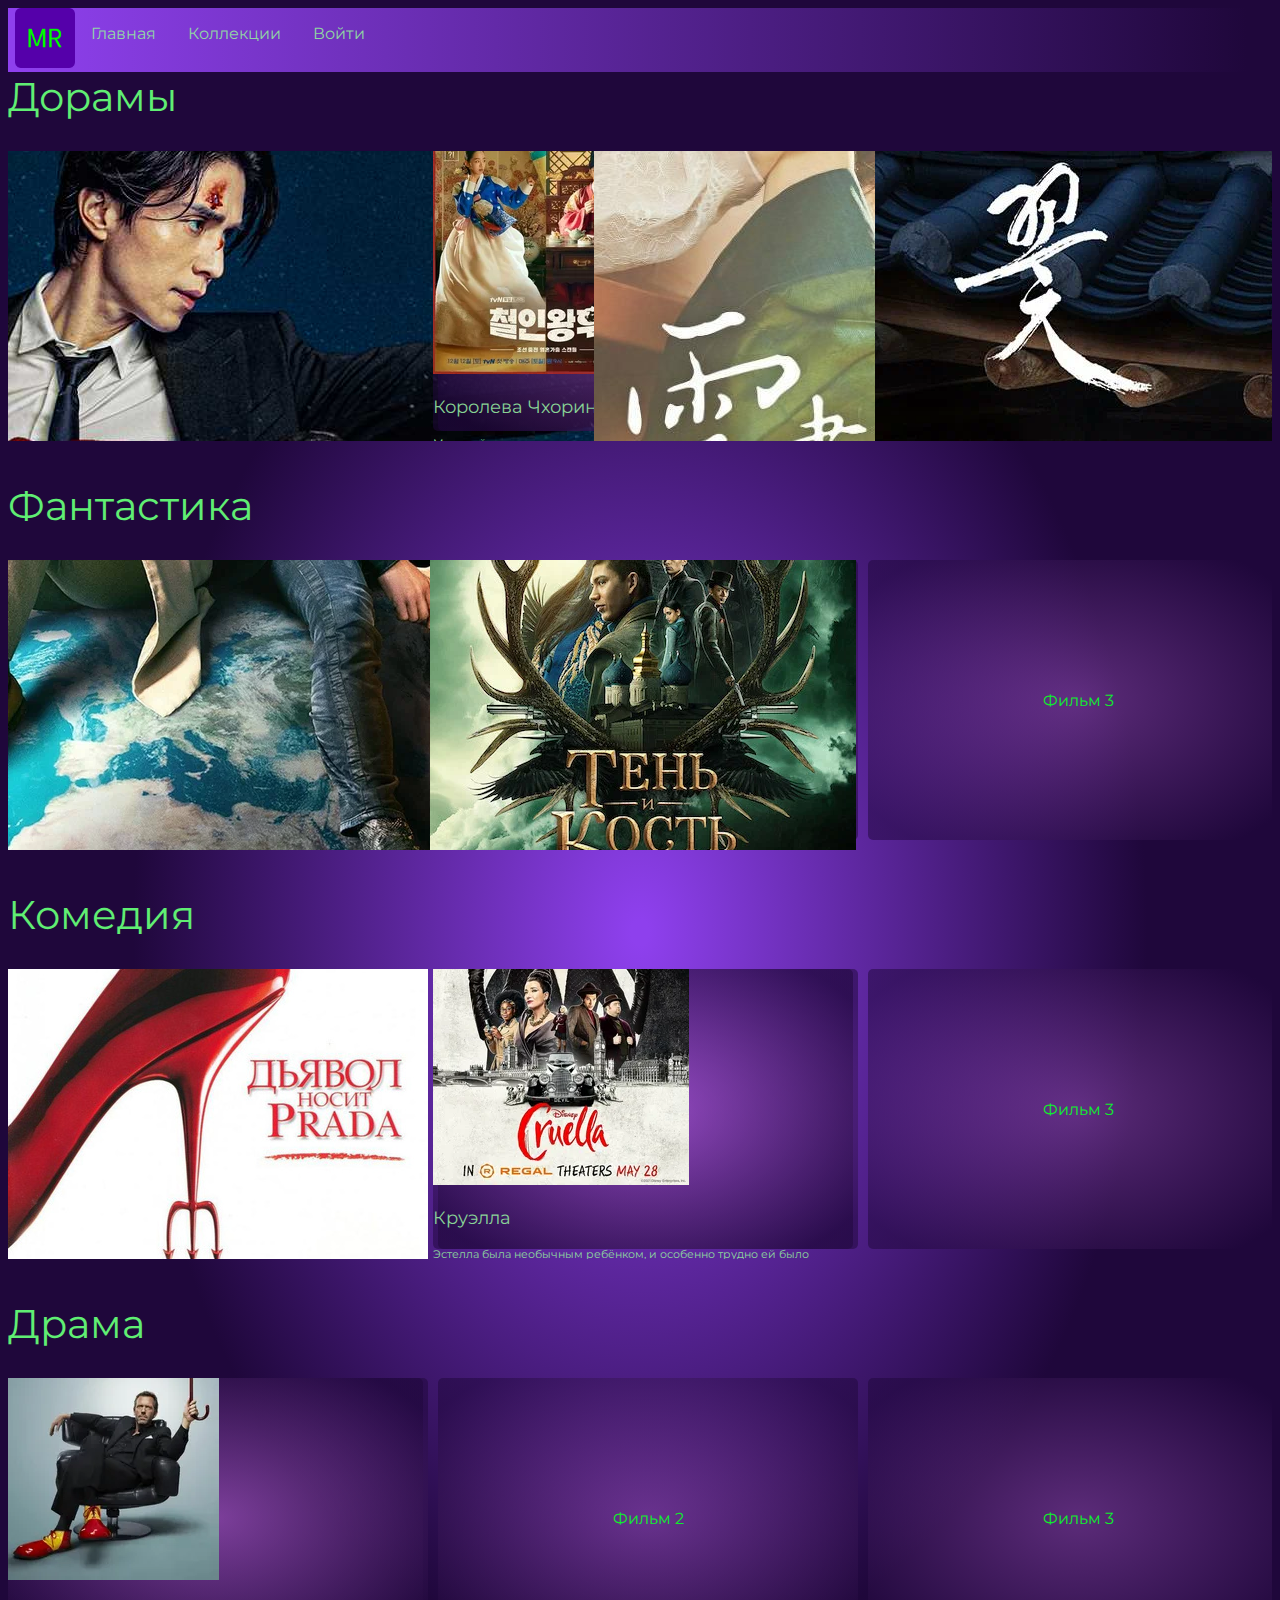
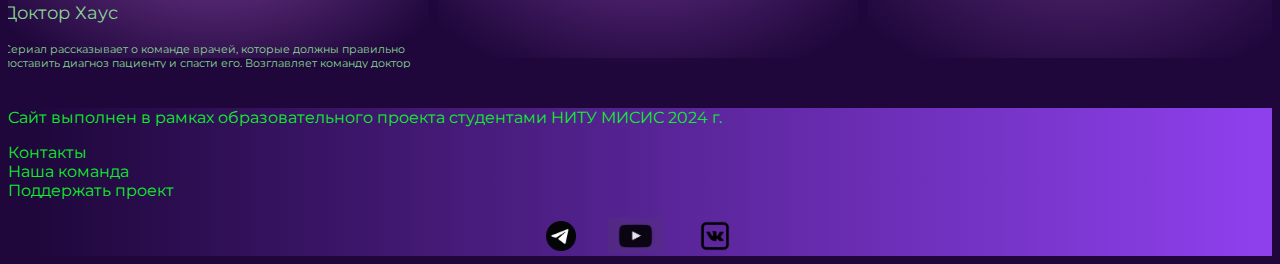
==== Movie_recommendations_front/collections.html @ fc2ce268 "Add files via upload" ====
<!DOCTYPE html>
<html lang="en">
  <head>
    <meta charset="UTF-8" />
    <meta name="viewport" content="width=device-width, initial-scale=1.0" />
    <link
      href="https://cdn.jsdelivr.net/npm/bootstrap@5.3.0/dist/css/bootstrap.min.css"
      rel="stylesheet"
      integrity="sha384-9ndCyUaIbzAi2FUVXJi0CjmCapSmO7SnpJef0486qhLnuZ2cdeRhO02iuK6FUUVM"
      crossorigin="anonymous"
    />
    <link rel="stylesheet" href="source/styles/my_css.css" />
    <link rel="stylesheet" href="source/styles/bg_video.css" />
    <link rel="apple-touch-icon" sizes="180x180" href="/apple-touch-icon.png" />
    <link rel="icon" type="image/png" sizes="32x32" href="/favicon-32x32.png" />
    <link rel="icon" type="image/png" sizes="16x16" href="/favicon-16x16.png" />
    <link rel="manifest" href="/site.webmanifest" />
    <link rel="stylesheet" href="source/styles/my_css.css" />
    <link
      rel="apple-touch-icon"
      sizes="180x180"
      href="source/fales/favicon_io_muvie/apple-touch-icon.png"
    />
    <link
      rel="icon"
      type="image/png"
      sizes="32x32"
      href="source/fales/favicon_io_muvie/favicon-32x32.png"
    />
    <link
      rel="icon"
      type="image/png"
      sizes="16x16"
      href="source/fales/favicon_io_muvie/favicon-16x16.png"
    />
    <link
      rel="manifest"
      href="source/fales/favicon_io_muvie/site.webmanifest"
    />
    <title>Movie Recommendations</title>
  </head>

  <body>
    <header>
      <div class="navbar">
        <a href="#"
          ><img
            src="source/fales/favicon_io_muvie/android-chrome-192x192.png"
            alt=""
        /></a>
        <div class="drop">
          <button class="nav-btn">&#9776;</button>
          <div class="nav-list">
            <a href="index.html">Главная</a>
            <a href="collections.html">Коллекции</a>
            <a href="#">Войти</a>
          </div>
        </div>
      </div>
    </header>

    <section>
      <div>
        <div class="container-fluid mt-4">
          <div class="col-lg-1"></div>
          <div class="col-lg-12">
            <div class="genre">
              <div class="genre-title">Дорамы</div>
              <div class="card-container" id="domam">
                <div class="card">
                  <div class="card mb-3">
                    <div class="row g-0">
                      <div class="col-md-4">
                        <img
                          src="source/images/Плохой и сумасшедший.jpeg"
                          class="img-fluid rounded-start"
                          alt="..."
                        />
                      </div>
                      <div class="col-md-8">
                        <div class="card-body">
                          <p class="card-title">Плохой и сумасшедший</p>
                          <p class="card-text">
                            Беспринципный полицейский Су-ёль достаточно быстро
                            движется по карьерной лестнице, пока не встречает
                            безумца по имени К, обладающего обострённым чувством
                            справедливости — по любому поводу парень пускает в
                            ход кулаки.
                          </p>
                          <a href="#">
                            <p class="card-text">Подробнее</p>
                          </a>
                        </div>
                      </div>
                    </div>
                  </div>
                </div>
                <div class="card">
                  <div class="card mb-3">
                    <div class="row g-0">
                      <div class="col-md-4">
                        <img
                          src="source/images/Королева Чорин.webp"
                          class="img-fluid rounded-start"
                          alt="..."
                        />
                      </div>
                      <div class="col-md-8">
                        <div class="card-body">
                          <p class="card-title">Королева Чхорин</p>
                          <p class="card-text">
                            Молодой повар-ловелас неожиданно переносится из
                            современной Кореи в Чосон XIX века. Мало того —
                            теперь его душа заточена в теле королевы Чхорин,
                            которую окружают придворные интриганы и тайные
                            недоброжелатели.
                          </p>
                          <a href="#">
                            <p class="card-text">Подробнее</p>
                          </a>
                        </div>
                      </div>
                    </div>
                  </div>
                </div>

                <div class="card">
                  <div class="card mb-3">
                    <div class="row g-0">
                      <div class="col-md-4">
                        <img
                          src="source/images/Лунный свет нарисованный облаками.jpg"
                          class="img-fluid rounded-start"
                          alt="..."
                        />
                      </div>
                      <div class="col-md-8">
                        <div class="card-body">
                          <p class="card-title">
                            Лунный свет нарисованный облаками
                          </p>
                          <p class="card-text">
                            Эпоха Чосон. Хон Ра-он под видом мужчины даёт советы
                            другим мужчинам, как вести себя на свиданиях.
                            Однажды судьба сводит её с наследным принцем
                            Хёмёном.
                          </p>
                          <a href="#">
                            <p class="card-text">Подробнее</p>
                          </a>
                        </div>
                      </div>
                    </div>
                  </div>
                </div>

                <div class="card">
                  <div class="card mb-3">
                    <div class="row g-0">
                      <div class="col-md-4">
                        <img
                          src="source/images/Цветок что распускается по ночам.webp"
                          class="img-fluid rounded-start"
                          alt="..."
                        />
                      </div>
                      <div class="col-md-8">
                        <div class="card-body">
                          <p class="card-title">
                            Цветок, что распускается по ночам
                          </p>
                          <p class="card-text">
                            Чо Ё-хва вдовствует уже 15 лет. Днём женщина даже не
                            выходит на улицу, а по ночам перемахивает через
                            забор и помогает нуждающимся.
                          </p>
                          <a href="#">
                            <p class="card-text">Подробнее</p>
                          </a>
                        </div>
                      </div>
                    </div>
                  </div>
                </div>

                <div class="card">
                  <div class="card mb-3">
                    <div class="row g-0">
                      <div class="col-md-4">
                        <img
                          src="source/images/Запрет на браки в Чосоне.jpg"
                          class="img-fluid rounded-start"
                          alt="..."
                        />
                      </div>
                      <div class="col-md-8">
                        <div class="card-body">
                          <p class="card-title">Запрет на браки в Чосоне</p>
                          <p class="card-text">
                            Семь лет назад потеряв королеву, чосонский правитель
                            Ли Хон запрещает заключение браков по всей стране.
                            Однажды судьба сводит его с брачной мошенницей,
                            которая утверждает, что может впустить в себя дух
                            его покойной супруги.
                          </p>
                          <a href="#">
                            <p class="card-text">Подробнее</p>
                          </a>
                        </div>
                      </div>
                    </div>
                  </div>
                </div>

                <div class="card">
                  <div class="card mb-3">
                    <div class="row g-0">
                      <div class="col-md-4">
                        <img
                          src="source/images/Далёкие странники.jpg"
                          class="img-fluid rounded-start"
                          alt="..."
                        />
                      </div>
                      <div class="col-md-8">
                        <div class="card-body">
                          <p class="card-title">Далёкие странники</p>
                          <p class="card-text">
                            Чжоу Цзышу оказывается втянут в заговор после того,
                            как оставил пост лидера организации, защищающей
                            королевскую семью. Однажды он встречает
                            таинственного странника Вэнь Кэсина. Они становятся
                            друзьями и вместе отправляются на поиски
                            легендарного сокровища. 
                          </p>
                          <a href="#">
                            <p class="card-text">Подробнее</p>
                          </a>
                        </div>
                      </div>
                    </div>
                  </div>
                </div>

                <div class="card">
                  <div class="card mb-3">
                    <div class="row g-0">
                      <div class="col-md-4">
                        <img
                          src="source/images/Неукротимый Повелитель Чэньцин.webp"
                          class="img-fluid rounded-start"
                          alt="..."
                        />
                      </div>
                      <div class="col-md-8">
                        <div class="card-body">
                          <p class="card-title">
                            Неукротимый: Повелитель Чэньцин
                          </p>
                          <p class="card-text">
                            Легендарный заклинатель, основавший Тёмный путь,
                            воскресает в чужом теле спустя шестнадцать лет.
                            Распутывая тайны своего прошлого и настоящего, он
                            встречает старых друзей и врагов. Экранизация
                            новеллы Мосян Тунсю «Магистр дьявольского культа».
                          </p>
                          <a href="#">
                            <p class="card-text">Подробнее</p>
                          </a>
                        </div>
                      </div>
                    </div>
                  </div>
                </div>

                <div class="card">
                  <div class="card mb-3">
                    <div class="row g-0">
                      <div class="col-md-4">
                        <img
                          src="source/images/Тот, кто сидит внутри.webp"
                          class="img-fluid rounded-start"
                          alt="..."
                        />
                      </div>
                      <div class="col-md-8">
                        <div class="card-body">
                          <p class="card-title">Тот, кто сидит внутри</p>
                          <p class="card-text">
                            гангстер Чан Пхан-су всего в жизни добился сам и
                            теперь занимает высокий пост в корпорации тестя.
                            Однажды его путь в прямом смысле пересекается с
                            траекторией падающего с крыши подростка Ким
                            Дон-хена, в результате чего оба теряют сознание.
                            Когда Пхан-су приходит в себя, он оказывается в теле
                            старшеклассника.
                          </p>
                          <a href="#">
                            <p class="card-text">Подробнее</p>
                          </a>
                        </div>
                      </div>
                    </div>
                  </div>
                </div>
              </div>
            </div>

            <div class="genre">
              <div class="genre-title">Фантастика</div>
              <div class="card-container" id="action">
                <div class="card">
                  <div class="card mb-3">
                    <div class="row g-0">
                      <div class="col-md-4">
                        <img
                          src="source/images/Благие Знамения.avif"
                          class="img-fluid rounded-start"
                          alt="..."
                        />
                      </div>
                      <div class="col-md-8">
                        <div class="card-body">
                          <p class="card-title">Благие знамения</p>
                          <p class="card-text">
                            Ангел Азирафель и демон Кроули несколько тысяч лет
                            живут среди людей и за это время успели подружиться,
                            хотя это и противоречит строгим правилам небесной и
                            адской канцелярий. Узнав о предстоящем конце света,
                            они решают объединить усилия, чтобы предотвратить
                            апокалипсис, поскольку уже успели привыкнуть к жизни
                            на Земле. 
                          </p>
                          <a href="#">
                            <p class="card-text">Подробнее</p>
                          </a>
                        </div>
                      </div>
                    </div>
                  </div>
                </div>
                <div class="card">
                  <div class="card mb-3">
                    <div class="row g-0">
                      <div class="col-md-4">
                        <img
                          src="source/images/Тень и кость.jpg"
                          class="img-fluid rounded-start"
                          alt="..."
                        />
                      </div>
                      <div class="col-md-8">
                        <div class="card-body">
                          <p class="card-title">Тень и кость</p>
                          <p class="card-text">
                            В мире, разделенном на две части барьером вечной
                            темноты, где сверхъестественные существа питаются
                            человеческой плотью, девушка-солдат обнаруживает в
                            себе невероятную силу, которая может объединить
                            страну. Но против нее строят заговоры опасные силы.
                            Бандиты, воры, убийцы и святые находятся в состоянии
                            войны, и для выживания потребуется больше, чем
                            магия.
                          </p>
                          <a href="#">
                            <p class="card-text">Подробнее</p>
                          </a>
                        </div>
                      </div>
                    </div>
                  </div>
                </div>
                <div class="card">Фильм 3</div>
                <div class="card">Фильм 4</div>
                <div class="card">Фильм 5</div>
                <div class="card">Фильм 6</div>
                <div class="card">Фильм 7</div>
                <div class="card">Фильм 8</div>
                <div class="card">Фильм 9</div>
              </div>
            </div>

            <div class="genre">
              <div class="genre-title">Комедия</div>
              <div class="card-container" id="comediya">
                <div class="card">
                  <div class="card mb-3">
                    <div class="row g-0">
                      <div class="col-md-4">
                        <img
                          src="source/images/Дьявол носит прадо.jpg"
                          class="img-fluid rounded-start"
                          alt="..."
                        />
                      </div>
                      <div class="col-md-8">
                        <div class="card-body">
                          <p class="card-title">Дьявол носит Prada</p>
                          <p class="card-text">
                            Мечтающая стать журналисткой провинциальная девушка
                            Энди по окончании университета получает должность
                            помощницы всесильной Миранды Пристли, деспотичного
                            редактора одного из крупнейших нью-йоркских журналов
                            мод. Энди всегда мечтала о такой работе, не зная, с
                            каким нервным напряжением это будет связано… 
                          </p>
                          <a href="#">
                            <p class="card-text">Подробнее</p>
                          </a>
                        </div>
                      </div>
                    </div>
                  </div>
                </div>
                <div class="card">
                  <div class="card mb-3">
                    <div class="row g-0">
                      <div class="col-md-4">
                        <img
                          src="source/images/Круэлла.webp"
                          class="img-fluid rounded-start"
                          alt="..."
                        />
                      </div>
                      <div class="col-md-8">
                        <div class="card-body">
                          <p class="card-title">Круэлла</p>
                          <p class="card-text">
                            Эстелла была необычным ребёнком, и особенно трудно
                            ей было мириться со всякого рода несправедливостью.
                            Вылетев из очередной школы, она с мамой отправляется
                            в Лондон. В результате ужасного несчастного случая
                            мама погибает. Хитростью устроившись в фешенебельный
                            универмаг, девушка привлекает внимание Баронессы.
                          </p>
                          <a href="#">
                            <p class="card-text">Подробнее</p>
                          </a>
                        </div>
                      </div>
                    </div>
                  </div>
                </div>
                <div class="card">Фильм 3</div>
                <div class="card">Фильм 4</div>
                <div class="card">Фильм 5</div>
                <div class="card">Фильм 6</div>
                <div class="card">Фильм 7</div>
                <div class="card">Фильм 8</div>
                <div class="card">Фильм 9</div>
              </div>
            </div>

            <div class="genre">
              <div class="genre-title">Драма</div>
              <div class="card-container" id="drama">
                <div class="card">
                  <div class="card mb-3">
                    <div class="row g-0">
                      <div class="col-md-4">
                        <img
                          src="source/images/Доктор Хаус.webp"
                          class="img-fluid rounded-start"
                          alt="..."
                        />
                      </div>
                      <div class="col-md-8">
                        <div class="card-body">
                          <p class="card-title">Доктор Хаус</p>
                          <p class="card-text">
                            Сериал рассказывает о команде врачей, которые должны
                            правильно поставить диагноз пациенту и спасти его.
                            Возглавляет команду доктор Грегори Хаус, который
                            ходит с тростью после того, как его мышечный инфаркт
                            в правой ноге слишком поздно правильно
                            диагностировали. Как врач Хаус просто гений, но сам
                            не отличается проникновенностью в общении с больными
                            и с удовольствием избегает их, если только есть
                            возможность.
                          </p>
                          <a href="#">
                            <p class="card-text">Подробнее</p>
                          </a>
                        </div>
                      </div>
                    </div>
                  </div>
                </div>
                <div class="card">Фильм 2</div>
                <div class="card">Фильм 3</div>
                <div class="card">Фильм 4</div>
                <div class="card">Фильм 5</div>
                <div class="card">Фильм 6</div>
                <div class="card">Фильм 7</div>
                <div class="card">Фильм 8</div>
              </div>
            </div>

            <script>
              function scrollRight(containerId) {
                document.getElementById(containerId).scrollBy({
                  left: 150,
                  behavior: "smooth",
                });
              }

              function scrollLeft(containerId) {
                document.getElementById(containerId).scrollBy({
                  left: -150,
                  behavior: "smooth",
                });
              }
            </script>
          </div>
        </div>
      </div>
    </section>

    <footer class="mt-4">
      <div class="conteiner-fluid">
        <div class="row">
          <div class="col-lg-4 con-md-12 footer-text text-center">
            <p>
              Сайт выполнен в рамках образовательного проекта студентами НИТУ
              МИСИС 2024 г.
            </p>
          </div>
          <div class="col-lg-4 con-md-12 footer-text text-center">
            <p>Контакты<br />Наша команда<br />Поддержать проект</p>
          </div>
          <div class="col-lg-4 con-md-12 media-links">
            <img
              style="width: 30px; margin-inline: 1em"
              src="source/images/tg.png"
              alt="..."
            />
            <img
              style="width: 55px; margin-inline: 1em"
              src="source/images/yt.png"
              alt="..."
            />
            <img
              style="width: 40px; margin-inline: 1em"
              src="source/images/vk.png"
              alt="..."
            />
          </div>
        </div>
      </div>
    </footer>

    <script
      src="https://cdn.jsdelivr.net/npm/bootstrap@5.3.0/dist/js/bootstrap.bundle.min.js"
      integrity="sha384-geWF76RCwLtnZ8qwWowPQNguL3RmwHVBC9FhGdlKrxdiJJigb/j/68SIy3Te4Bkz"
      crossorigin="anonymous"
    ></script>
  </body>
</html>
---- Movie_recommendations_front/source/styles/my_css.css ----
@import url('https://fonts.googleapis.com/css?family=Montserrat&display=swap');

body {
  font-family: Montserrat, serif;
  background: radial-gradient(#8e40ed 1%, #1f073b 56%);
}

.text-button {
  font-family: Montserrat, serif;
}

p, h2, h3, h5 {
  color: rgb(14, 240, 44);
}

h4, h1,
.p-text-film {
  color: rgba(148, 231, 159, 0.914);
}

h6 {
  color: rgba(148, 231, 159, 0.914);
}

a {
  color: rgba(148, 231, 159, 0.914);
}

/* навигационная панель */

.navbar {
  display: flex;
  background: linear-gradient(90deg, #8e40ed 1%, #1f073b 98%);
}

.nav-list {
  display: flex;

}

.nav-list a {
  display: block;
  padding: 1em;
  text-decoration: none;
  color: rgba(148, 231, 159, 0.914);
}

.nav-list a:hover {
  background: linear-gradient(90deg, #8e40edbb 1%, #1a0632c5 98%);
}

.nav-btn {
  display: none;
}

.navbar img {
  width: 60px;
  margin-top: 0px;
  margin-bottom: 0px;
  margin-left: 7px;
}

@media (max-width: 755px){
  .nav-btn {
    font-size: 2em;
    padding-inline: 10px;
    padding-bottom: 2px;
    border: none;
    background-color: #1f073b;
    color: rgba(148, 231, 159, 0.914);
    display: block;
    cursor: pointer;
  }
  .nav-list {
    display: none;
  }
  .drop:hover .nav-list {
    display: block;
    position: absolute;
    right: 1px;
    background: #8e40ed;
    z-index: 1;
  }
  .navbar {
    justify-content: space-between;
  }
}


/*  */

.sidebar {
  color: rgb(14, 240, 44);
  background: linear-gradient(90deg, #8e40ed 1%, #1f073b 98%);
  padding: 10px;
}

.carousel-inner {
  background: radial-gradient(#56c27f9f 0%, #1f073b86 89%);
}

.card {
  background: linear-gradient(90deg, #8e40ed 1%, #1f073b 98%);
  color: rgb(14, 240, 44);
}

.card a {
  text-decoration: none;
  color: rgb(14, 240, 44);
}

.slide-text,
.footer-text {
  color: rgb(14, 240, 44);
  margin: auto auto;
}

footer {
  background: linear-gradient(270deg, #8e40ed 1%, #1f073b 98%);
}

.btn-outline-primary {
  background: linear-gradient(270deg, #8e40ed 1%, #1f073b 98%);
  font-size: 50px;
  color: rgb(14, 240, 44);
  border-color: rgb(14, 240, 44);
}

.media-links {
  display: flex;
  justify-content: center;
  align-items: center;
}

.call-anim {
  animation: call 5s ease 0s infinite reverse forwards;
}

@keyframes call {
	0% {
		opacity: 1;
		transform: scale(1);
	}

	100% {
		opacity: 0;
		transform: scale(0.6);
	}
}

@media (max-width: 755px) {
  .carousel-indicators {
    display: none;
  }
  .img-fluid {
    width: 120px;
  }
  
}

/* коллекции */

.genre {
  margin-bottom: 40px;
}
.genre-title {
  font-size: 40px;
  margin-bottom: 30px;
  color: rgb(96, 238, 115);
}
.card-container {
  z-index: 2;
  display: flex;
  overflow-x: auto;
  scroll-behavior: smooth;
  padding-bottom: 10px;
}
.card {
  min-width: 420px;
  height: 280px;
  margin-right: 10px;
  display: flex;
  justify-content: center;
  align-items: center;
  border-radius: 5px;
  border-color: #285d3c;
  border-width: 1px;
  background: radial-gradient(#a356c276 0%, #1f073b85 89%);
}

.card-text{
  font-size: 11px;
  color: rgba(148, 231, 159, 0.914);
}

.card-title {
  font-size: 18px;
  color: rgba(148, 231, 159, 0.914);
  width: 100%;
  height: 100%;
}

.card-container::-webkit-scrollbar {
  height: 10px;
}

.card-container::-webkit-scrollbar-thumb {
  background-color: #285d3c;
  border-radius: 5px;
}

.card-container::-webkit-scrollbar-track {
  background: #1f073b;
}
---- Movie_recommendations_front/source/styles/bg_video.css ----
.drop:hover .nav-list {
    z-index: 1;
}


.bg_video {
  height: 70vh;
  width: 100%;
  position: relative;
  display: flex;
  justify-content: center;
  align-items: center;
}


.bg_video video {
  height: 70vh;
  width: 100%;
  position: absolute;
  top: 0;
  left: 0;
  object-fit: cover;
  z-index: 2;
}

.effect {
  height: 70vh;
  width: 100%;
  position: absolute;
  top: 0;
  left: 0;
  object-fit: cover;
  z-index: 3;
  background-color: rgba(0, 0, 0, 0.161);
}

.video_text {
  color: rgb(14, 240, 44);
  z-index: 3;
}

.video_text > h1 {
  color: rgb(14, 240, 44);
}
---- Movie_recommendations_front/source/styles/my_css.css ----
@import url('https://fonts.googleapis.com/css?family=Montserrat&display=swap');

body {
  font-family: Montserrat, serif;
  background: radial-gradient(#8e40ed 1%, #1f073b 56%);
}

.text-button {
  font-family: Montserrat, serif;
}

p, h2, h3, h5 {
  color: rgb(14, 240, 44);
}

h4, h1,
.p-text-film {
  color: rgba(148, 231, 159, 0.914);
}

h6 {
  color: rgba(148, 231, 159, 0.914);
}

a {
  color: rgba(148, 231, 159, 0.914);
}

/* навигационная панель */

.navbar {
  display: flex;
  background: linear-gradient(90deg, #8e40ed 1%, #1f073b 98%);
}

.nav-list {
  display: flex;

}

.nav-list a {
  display: block;
  padding: 1em;
  text-decoration: none;
  color: rgba(148, 231, 159, 0.914);
}

.nav-list a:hover {
  background: linear-gradient(90deg, #8e40edbb 1%, #1a0632c5 98%);
}

.nav-btn {
  display: none;
}

.navbar img {
  width: 60px;
  margin-top: 0px;
  margin-bottom: 0px;
  margin-left: 7px;
}

@media (max-width: 755px){
  .nav-btn {
    font-size: 2em;
    padding-inline: 10px;
    padding-bottom: 2px;
    border: none;
    background-color: #1f073b;
    color: rgba(148, 231, 159, 0.914);
    display: block;
    cursor: pointer;
  }
  .nav-list {
    display: none;
  }
  .drop:hover .nav-list {
    display: block;
    position: absolute;
    right: 1px;
    background: #8e40ed;
    z-index: 1;
  }
  .navbar {
    justify-content: space-between;
  }
}


/*  */

.sidebar {
  color: rgb(14, 240, 44);
  background: linear-gradient(90deg, #8e40ed 1%, #1f073b 98%);
  padding: 10px;
}

.carousel-inner {
  background: radial-gradient(#56c27f9f 0%, #1f073b86 89%);
}

.card {
  background: linear-gradient(90deg, #8e40ed 1%, #1f073b 98%);
  color: rgb(14, 240, 44);
}

.card a {
  text-decoration: none;
  color: rgb(14, 240, 44);
}

.slide-text,
.footer-text {
  color: rgb(14, 240, 44);
  margin: auto auto;
}

footer {
  background: linear-gradient(270deg, #8e40ed 1%, #1f073b 98%);
}

.btn-outline-primary {
  background: linear-gradient(270deg, #8e40ed 1%, #1f073b 98%);
  font-size: 50px;
  color: rgb(14, 240, 44);
  border-color: rgb(14, 240, 44);
}

.media-links {
  display: flex;
  justify-content: center;
  align-items: center;
}

.call-anim {
  animation: call 5s ease 0s infinite reverse forwards;
}

@keyframes call {
	0% {
		opacity: 1;
		transform: scale(1);
	}

	100% {
		opacity: 0;
		transform: scale(0.6);
	}
}

@media (max-width: 755px) {
  .carousel-indicators {
    display: none;
  }
  .img-fluid {
    width: 120px;
  }
  
}

/* коллекции */

.genre {
  margin-bottom: 40px;
}
.genre-title {
  font-size: 40px;
  margin-bottom: 30px;
  color: rgb(96, 238, 115);
}
.card-container {
  z-index: 2;
  display: flex;
  overflow-x: auto;
  scroll-behavior: smooth;
  padding-bottom: 10px;
}
.card {
  min-width: 420px;
  height: 280px;
  margin-right: 10px;
  display: flex;
  justify-content: center;
  align-items: center;
  border-radius: 5px;
  border-color: #285d3c;
  border-width: 1px;
  background: radial-gradient(#a356c276 0%, #1f073b85 89%);
}

.card-text{
  font-size: 11px;
  color: rgba(148, 231, 159, 0.914);
}

.card-title {
  font-size: 18px;
  color: rgba(148, 231, 159, 0.914);
  width: 100%;
  height: 100%;
}

.card-container::-webkit-scrollbar {
  height: 10px;
}

.card-container::-webkit-scrollbar-thumb {
  background-color: #285d3c;
  border-radius: 5px;
}

.card-container::-webkit-scrollbar-track {
  background: #1f073b;
}
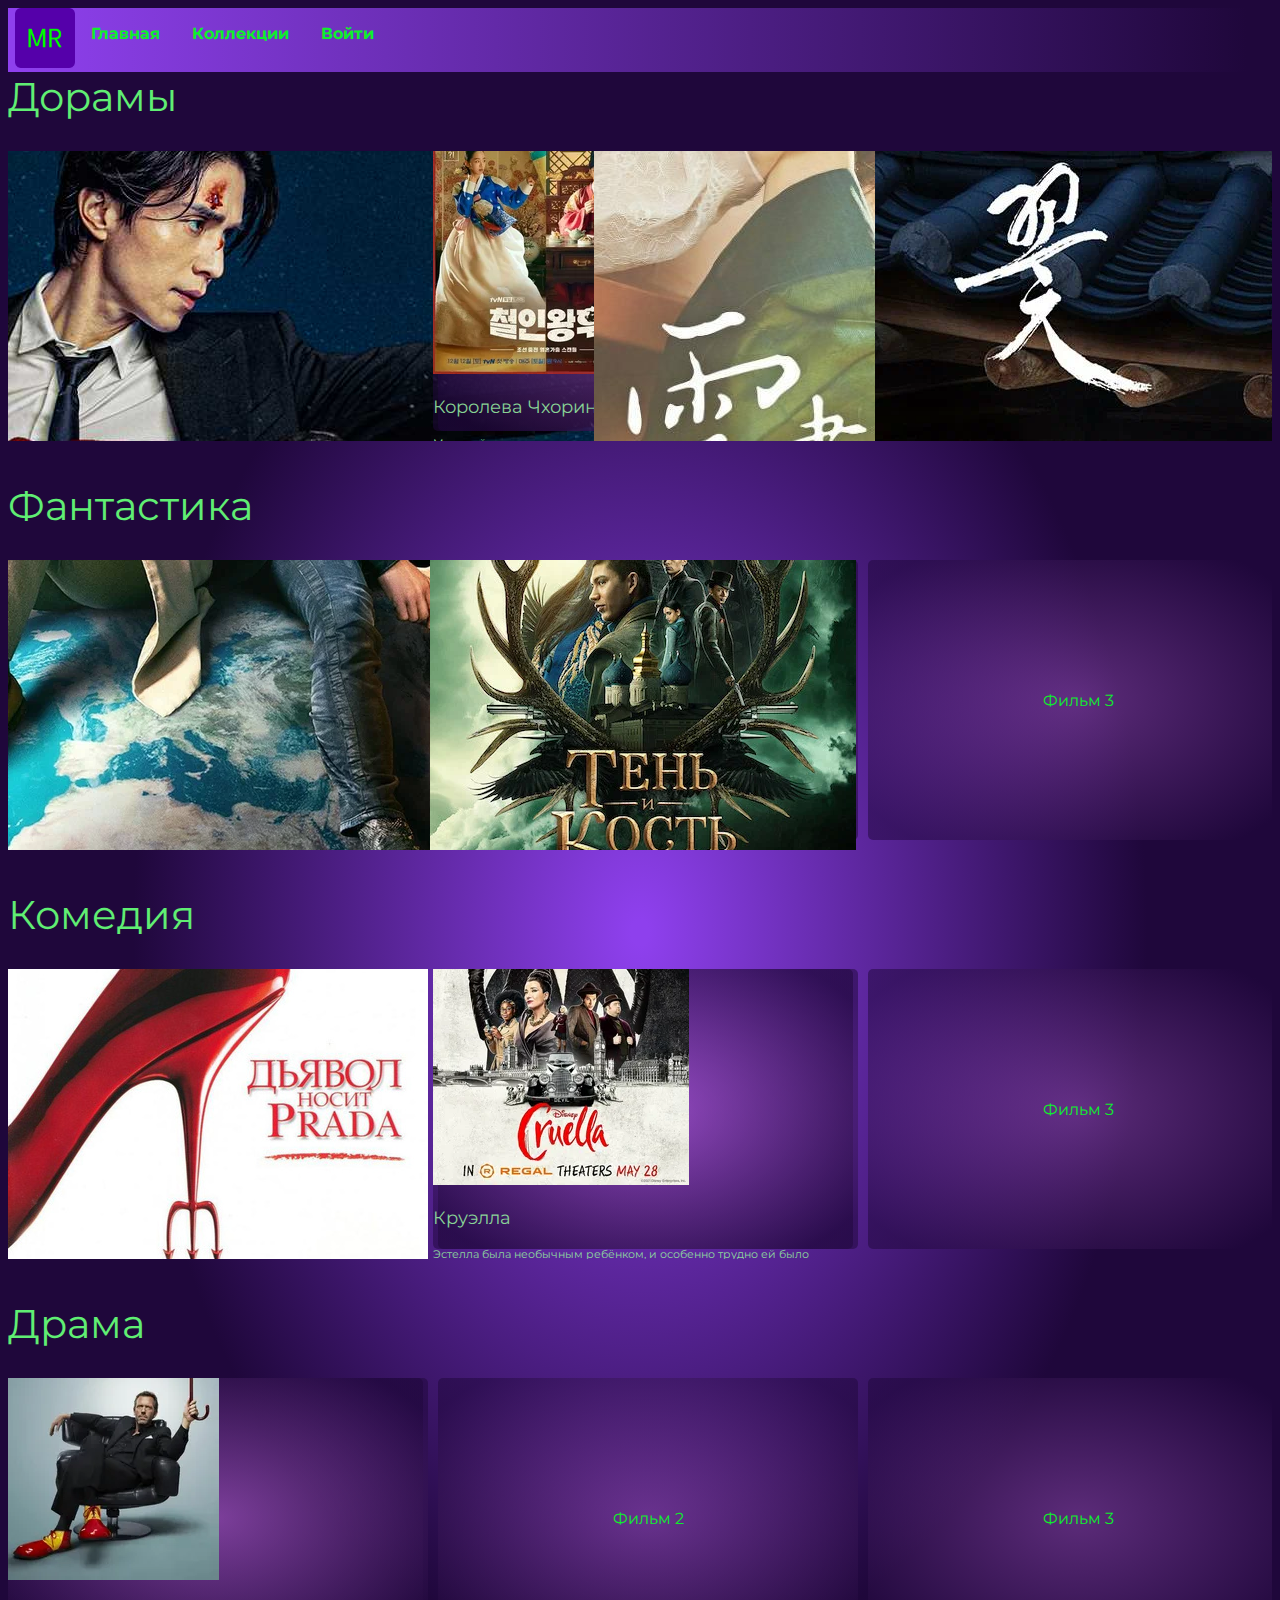
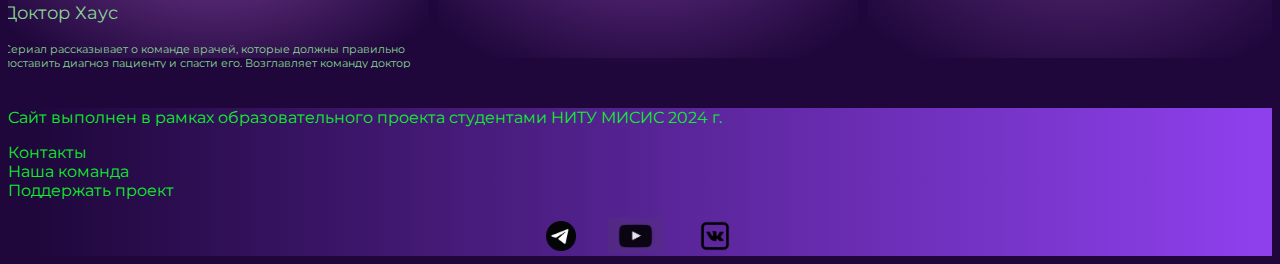
==== commit ce9b970d: "Add files via upload" ====
--- a/Movie_recommendations_front/collections.html
+++ b/Movie_recommendations_front/collections.html
@@ -9,8 +9,10 @@
       integrity="sha384-9ndCyUaIbzAi2FUVXJi0CjmCapSmO7SnpJef0486qhLnuZ2cdeRhO02iuK6FUUVM"
       crossorigin="anonymous"
     />
+
     <link rel="stylesheet" href="source/styles/my_css.css" />
     <link rel="stylesheet" href="source/styles/bg_video.css" />
+
     <link rel="apple-touch-icon" sizes="180x180" href="/apple-touch-icon.png" />
     <link rel="icon" type="image/png" sizes="32x32" href="/favicon-32x32.png" />
     <link rel="icon" type="image/png" sizes="16x16" href="/favicon-16x16.png" />
@@ -51,9 +53,9 @@
         <div class="drop">
           <button class="nav-btn">&#9776;</button>
           <div class="nav-list">
-            <a href="index.html">Главная</a>
-            <a href="collections.html">Коллекции</a>
-            <a href="#">Войти</a>
+            <a href="index.html"><b>Главная</b></a>
+            <a href="collections.html"><b>Коллекции</b></a>
+            <a href="authorization.html"><b>Войти</b></a>
           </div>
         </div>
       </div>
--- a/Movie_recommendations_front/source/styles/my_css.css
+++ b/Movie_recommendations_front/source/styles/my_css.css
@@ -1,4 +1,4 @@
-@import url('https://fonts.googleapis.com/css?family=Montserrat&display=swap');
+@import url("https://fonts.googleapis.com/css?family=Montserrat&display=swap");
 
 body {
   font-family: Montserrat, serif;
@@ -9,11 +9,15 @@
   font-family: Montserrat, serif;
 }
 
-p, h2, h3, h5 {
-  color: rgb(14, 240, 44);
-}
-
-h4, h1,
+p,
+h2,
+h3,
+h5 {
+  color: rgb(14, 240, 44);
+}
+
+h4,
+h1,
 .p-text-film {
   color: rgba(148, 231, 159, 0.914);
 }
@@ -26,6 +30,10 @@
   color: rgba(148, 231, 159, 0.914);
 }
 
+.test {
+  text-decoration: none;
+}
+
 /* навигационная панель */
 
 .navbar {
@@ -35,14 +43,13 @@
 
 .nav-list {
   display: flex;
-
 }
 
 .nav-list a {
   display: block;
   padding: 1em;
   text-decoration: none;
-  color: rgba(148, 231, 159, 0.914);
+  color: rgb(14, 240, 44);
 }
 
 .nav-list a:hover {
@@ -60,14 +67,14 @@
   margin-left: 7px;
 }
 
-@media (max-width: 755px){
+@media (max-width: 755px) {
   .nav-btn {
     font-size: 2em;
     padding-inline: 10px;
     padding-bottom: 2px;
     border: none;
     background-color: #1f073b;
-    color: rgba(148, 231, 159, 0.914);
+    color: rgb(14, 240, 44);
     display: block;
     cursor: pointer;
   }
@@ -86,7 +93,6 @@
   }
 }
 
-
 /*  */
 
 .sidebar {
@@ -124,6 +130,7 @@
   font-size: 50px;
   color: rgb(14, 240, 44);
   border-color: rgb(14, 240, 44);
+  text-decoration: none;
 }
 
 .media-links {
@@ -137,15 +144,15 @@
 }
 
 @keyframes call {
-	0% {
-		opacity: 1;
-		transform: scale(1);
-	}
-
-	100% {
-		opacity: 0;
-		transform: scale(0.6);
-	}
+  0% {
+    opacity: 1;
+    transform: scale(1);
+  }
+
+  100% {
+    opacity: 0;
+    transform: scale(0.6);
+  }
 }
 
 @media (max-width: 755px) {
@@ -155,7 +162,6 @@
   .img-fluid {
     width: 120px;
   }
-  
 }
 
 /* коллекции */
@@ -188,7 +194,7 @@
   background: radial-gradient(#a356c276 0%, #1f073b85 89%);
 }
 
-.card-text{
+.card-text {
   font-size: 11px;
   color: rgba(148, 231, 159, 0.914);
 }
@@ -212,4 +218,3 @@
 .card-container::-webkit-scrollbar-track {
   background: #1f073b;
 }
-
--- a/Movie_recommendations_front/source/styles/my_css.css
+++ b/Movie_recommendations_front/source/styles/my_css.css
@@ -1,4 +1,4 @@
-@import url('https://fonts.googleapis.com/css?family=Montserrat&display=swap');
+@import url("https://fonts.googleapis.com/css?family=Montserrat&display=swap");
 
 body {
   font-family: Montserrat, serif;
@@ -9,11 +9,15 @@
   font-family: Montserrat, serif;
 }
 
-p, h2, h3, h5 {
-  color: rgb(14, 240, 44);
-}
-
-h4, h1,
+p,
+h2,
+h3,
+h5 {
+  color: rgb(14, 240, 44);
+}
+
+h4,
+h1,
 .p-text-film {
   color: rgba(148, 231, 159, 0.914);
 }
@@ -26,6 +30,10 @@
   color: rgba(148, 231, 159, 0.914);
 }
 
+.test {
+  text-decoration: none;
+}
+
 /* навигационная панель */
 
 .navbar {
@@ -35,14 +43,13 @@
 
 .nav-list {
   display: flex;
-
 }
 
 .nav-list a {
   display: block;
   padding: 1em;
   text-decoration: none;
-  color: rgba(148, 231, 159, 0.914);
+  color: rgb(14, 240, 44);
 }
 
 .nav-list a:hover {
@@ -60,14 +67,14 @@
   margin-left: 7px;
 }
 
-@media (max-width: 755px){
+@media (max-width: 755px) {
   .nav-btn {
     font-size: 2em;
     padding-inline: 10px;
     padding-bottom: 2px;
     border: none;
     background-color: #1f073b;
-    color: rgba(148, 231, 159, 0.914);
+    color: rgb(14, 240, 44);
     display: block;
     cursor: pointer;
   }
@@ -86,7 +93,6 @@
   }
 }
 
-
 /*  */
 
 .sidebar {
@@ -124,6 +130,7 @@
   font-size: 50px;
   color: rgb(14, 240, 44);
   border-color: rgb(14, 240, 44);
+  text-decoration: none;
 }
 
 .media-links {
@@ -137,15 +144,15 @@
 }
 
 @keyframes call {
-	0% {
-		opacity: 1;
-		transform: scale(1);
-	}
-
-	100% {
-		opacity: 0;
-		transform: scale(0.6);
-	}
+  0% {
+    opacity: 1;
+    transform: scale(1);
+  }
+
+  100% {
+    opacity: 0;
+    transform: scale(0.6);
+  }
 }
 
 @media (max-width: 755px) {
@@ -155,7 +162,6 @@
   .img-fluid {
     width: 120px;
   }
-  
 }
 
 /* коллекции */
@@ -188,7 +194,7 @@
   background: radial-gradient(#a356c276 0%, #1f073b85 89%);
 }
 
-.card-text{
+.card-text {
   font-size: 11px;
   color: rgba(148, 231, 159, 0.914);
 }
@@ -212,4 +218,3 @@
 .card-container::-webkit-scrollbar-track {
   background: #1f073b;
 }
-
